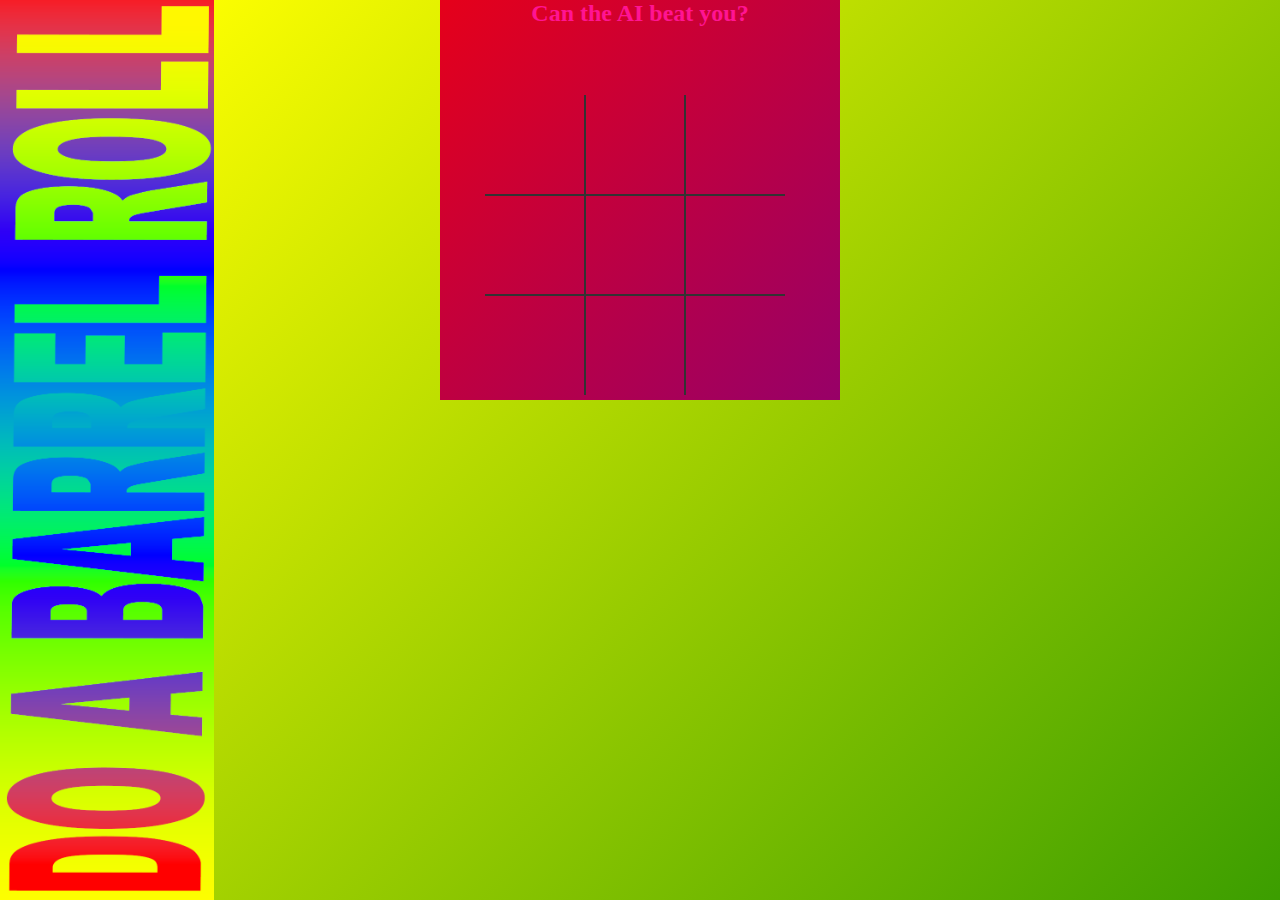
==== principio.html @ 8f027dbc "first commit" ====
<!DOCTYPE html>

    <head>
        <meta charset="utf-8">
        <meta http-equiv="X-UA-Compatible" content="IE=edge">
        <title></title>
        <meta name="description" content="">
        <meta name="viewport" content="width=device-width, initial-scale=1">
        <link rel="stylesheet" href="style.css">
    </head>
    <body id="principio">
        <img id="cornify" src="cornify.png" alt="error404" onclick="roll()">
        <script src="script.js" async defer></script>
<div id="velha">
        <div class="row"><center><p>Can the AI beat you?</p></center>
        
        </div>
        <br>
        <table>
            <tr>
                <td class="cell" id="0"></td>
                <td class="cell" id="1"></td>
                <td class="cell" id="2"></td>
            </tr>
            <tr>
                <td class="cell" id="3"></td>
                <td class="cell" id="4"></td>
                <td class="cell" id="5"></td>
            </tr>
            <tr>
                <td class="cell" id="6"></td>
                <td class="cell" id="7"></td>
                <td class="cell" id="8"></td>
            </tr>
        </table>
        <br>
        <div class="endgame">
                <div class="text"></div>
                <button onclick="startGame()">Restart</button>
        </div>
        </div>

    </body>
    <script src="script.js" async defer></script>
</html>
---- style.css ----
* {margin:0;padding:0;box-sizing: border-box;font-family:papyrus;font-weight: 900;}
p{color: var(--np); font-size: x-large;}
body{display: flex;justify-content: center;overflow-y: hidden;overflow-x: scroll;
    background: linear-gradient(315deg, red 3%, blue 38%, green 68%, yellow 98%);animation: gradient 3s infinite;
    background-size: 400% 400%;
    background-attachment: fixed; 
}
:root{--ny:#DFFF00;--np:#FF1493;--nc:#0FF0FC;}
#caixa{display:flex;flex-direction:column;justify-content:center;width: fit-content;background-color:var(--nc);padding: 50px;margin-top:250px;}
#caixa input{height: 100%;width: 70%;}
#claptcha{padding: 30px;background-color: white;border: 10px solid black;}
#butao{color: --np;font-size:small;}
@keyframes gradient {0% {background-position: 0% 0%;}50% {background-position: 100% 100%;}100% {background-position: 0% 0%;}}
#principio{display: flex; flex-direction: row;}
#cornify{height: 100vh; position: absolute; left: 0;}

#velha{background: linear-gradient(315deg, yellow 3%, green 38%, blue 68%, red 98%);animation: gradient 3s infinite;background-size: 400% 400%;background-attachment: fixed;width: 400px;height: 400px;}
td{border: 2px solid #333;height: 100px;width: 100px;text-align: center;vertical-align: middle;font-size: 70px;cursor: pointer;}
table{border-collapse: collapse;position: relative;left: 50%;margin-left: -155px;top: 50px;}
table tr:first-child td{border-top: 0;}
table tr:last-child td {border-bottom: 0;}
table tr td:first-child {border-left: 0;}
table tr td:last-child {border-right: 0;}
.endgame{display: none;width: 200px;top:120px;background-color: green;position: absolute;left: 50%;margin-left: -100px;padding-top: 50px;padding-bottom: 50px;text-align: center;border-radius: 5px;color: white;font-size: 2em;}
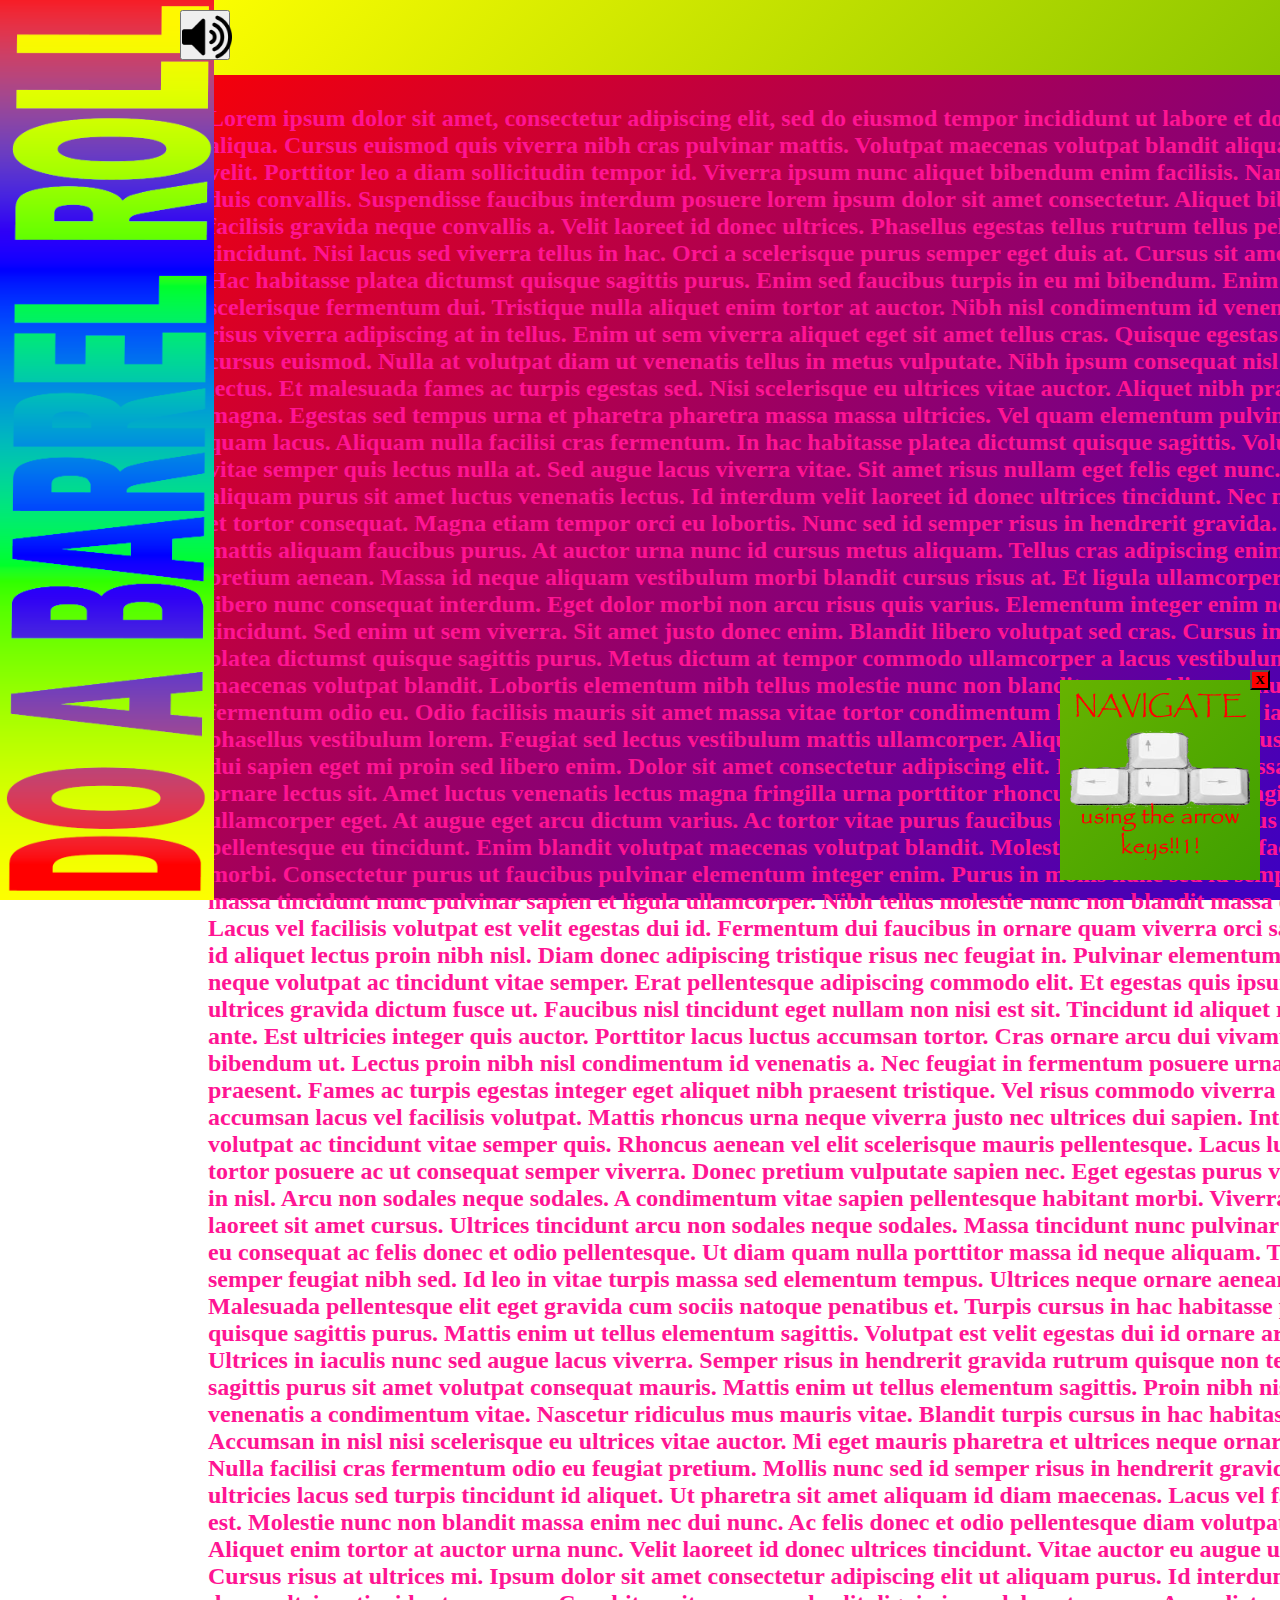
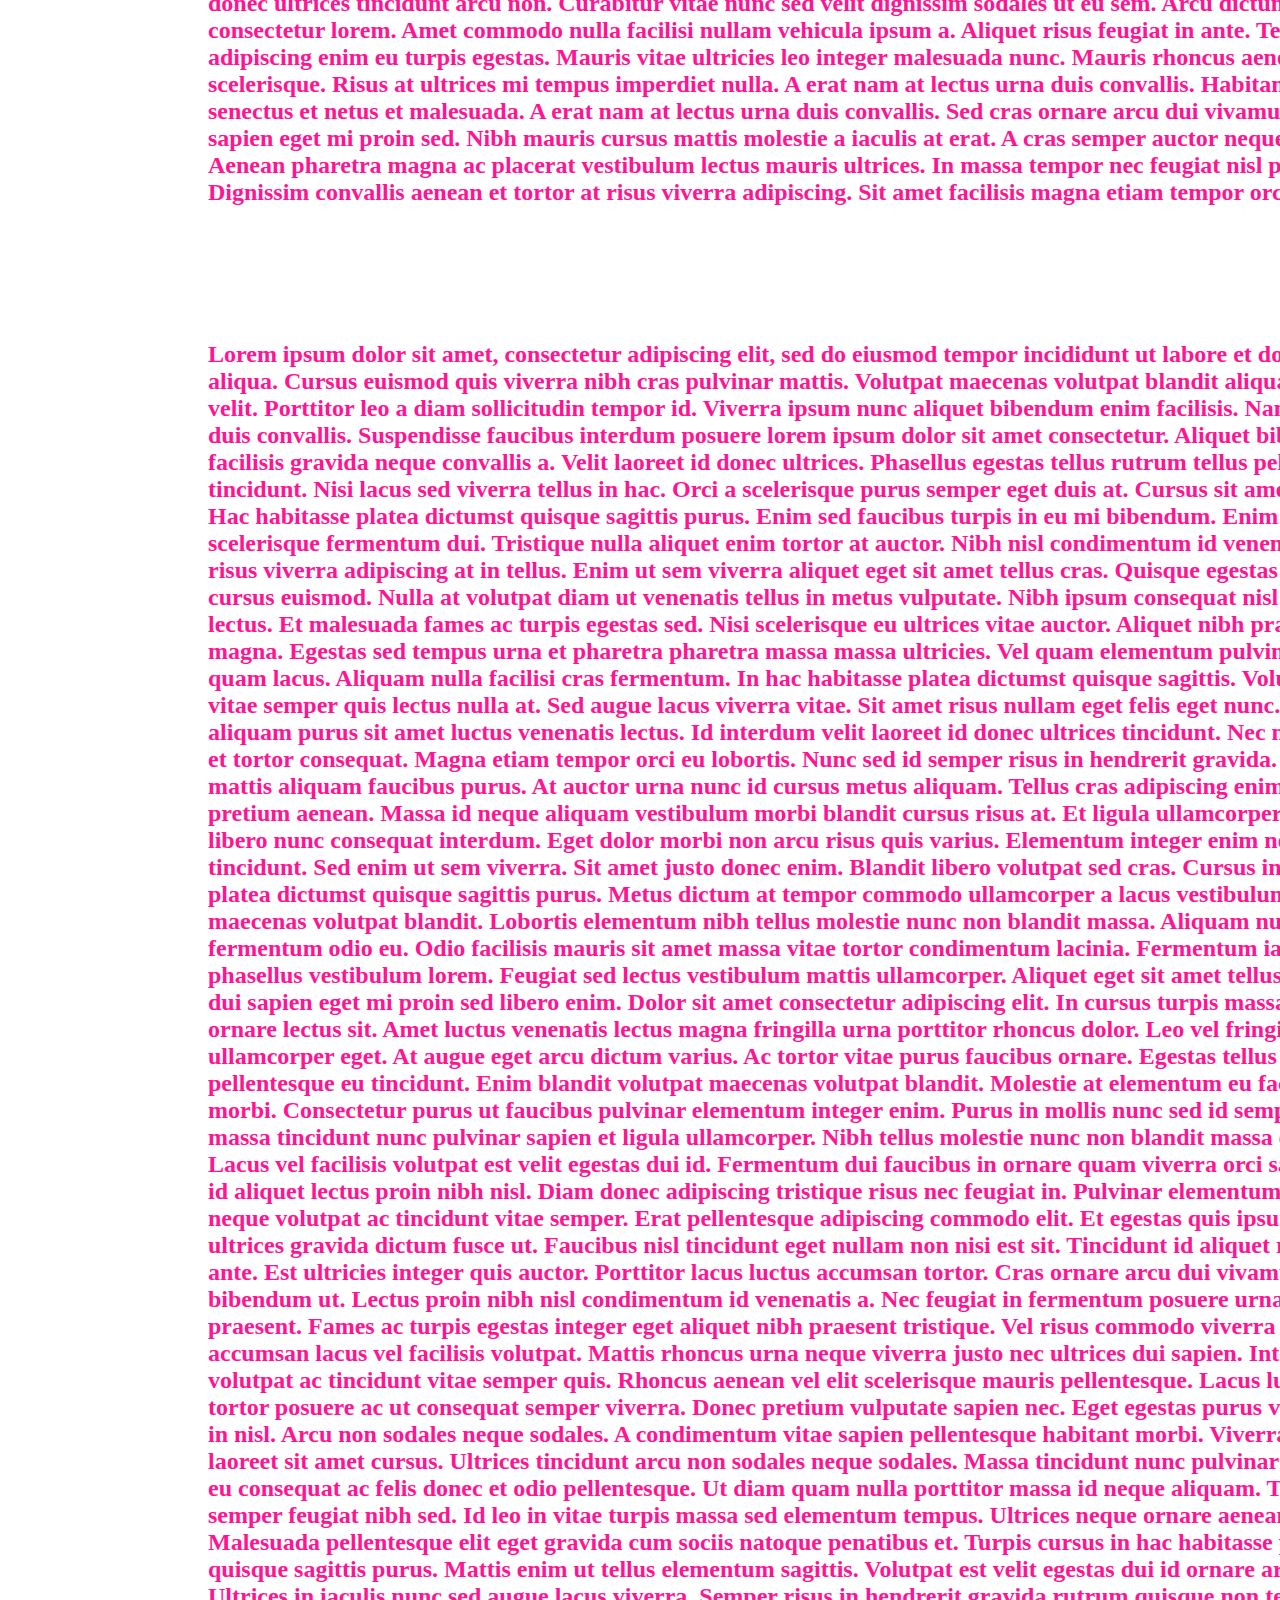
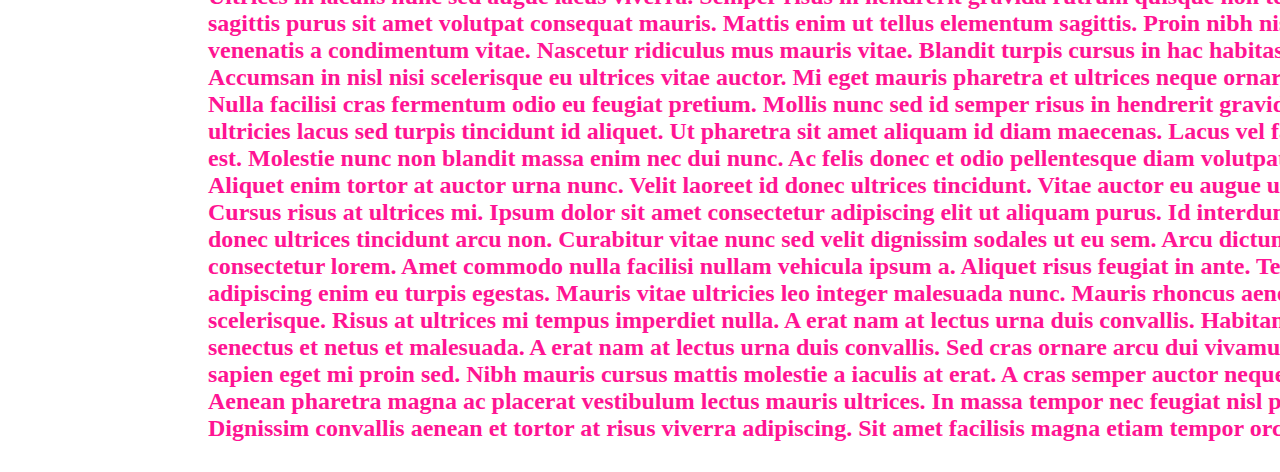
==== commit de0644bc: "second commit" ====
--- a/principio.html
+++ b/principio.html
@@ -9,36 +9,98 @@
         <link rel="stylesheet" href="style.css">
     </head>
     <body id="principio">
+        <audio id="music" src="music.mp3"></audio>
+
         <img id="cornify" src="cornify.png" alt="error404" onclick="roll()">
         <script src="script.js" async defer></script>
-<div id="velha">
-        <div class="row"><center><p>Can the AI beat you?</p></center>
+        <div><button id="plei"><img id="vol" src="vol.png"></button></div>
+<div>
+        <div class="velha" id="1"><p>Lorem ipsum dolor sit amet, consectetur adipiscing elit, sed do eiusmod tempor incididunt ut labore et dolore magna aliqua. Cursus euismod quis viverra nibh cras pulvinar mattis. Volutpat maecenas volutpat blandit aliquam etiam erat velit. Porttitor leo a diam sollicitudin tempor id. Viverra ipsum nunc aliquet bibendum enim facilisis. Nam at lectus urna duis convallis. Suspendisse faucibus interdum posuere lorem ipsum dolor sit amet consectetur. Aliquet bibendum enim facilisis gravida neque convallis a. Velit laoreet id donec ultrices. Phasellus egestas tellus rutrum tellus pellentesque eu tincidunt. Nisi lacus sed viverra tellus in hac. Orci a scelerisque purus semper eget duis at. Cursus sit amet dictum sit amet. Hac habitasse platea dictumst quisque sagittis purus. Enim sed faucibus turpis in eu mi bibendum.
+
+            Enim lobortis scelerisque fermentum dui. Tristique nulla aliquet enim tortor at auctor. Nibh nisl condimentum id venenatis. Tortor at risus viverra adipiscing at in tellus. Enim ut sem viverra aliquet eget sit amet tellus cras. Quisque egestas diam in arcu cursus euismod. Nulla at volutpat diam ut venenatis tellus in metus vulputate. Nibh ipsum consequat nisl vel pretium lectus. Et malesuada fames ac turpis egestas sed. Nisi scelerisque eu ultrices vitae auctor. Aliquet nibh praesent tristique magna. Egestas sed tempus urna et pharetra pharetra massa massa ultricies. Vel quam elementum pulvinar etiam non quam lacus. Aliquam nulla facilisi cras fermentum. In hac habitasse platea dictumst quisque sagittis. Volutpat ac tincidunt vitae semper quis lectus nulla at. Sed augue lacus viverra vitae.
+            
+            Sit amet risus nullam eget felis eget nunc. Adipiscing elit ut aliquam purus sit amet luctus venenatis lectus. Id interdum velit laoreet id donec ultrices tincidunt. Nec nam aliquam sem et tortor consequat. Magna etiam tempor orci eu lobortis. Nunc sed id semper risus in hendrerit gravida. Nunc lobortis mattis aliquam faucibus purus. At auctor urna nunc id cursus metus aliquam. Tellus cras adipiscing enim eu turpis egestas pretium aenean. Massa id neque aliquam vestibulum morbi blandit cursus risus at. Et ligula ullamcorper malesuada proin libero nunc consequat interdum. Eget dolor morbi non arcu risus quis varius. Elementum integer enim neque volutpat ac tincidunt. Sed enim ut sem viverra. Sit amet justo donec enim. Blandit libero volutpat sed cras. Cursus in hac habitasse platea dictumst quisque sagittis purus. Metus dictum at tempor commodo ullamcorper a lacus vestibulum. Blandit volutpat maecenas volutpat blandit. Lobortis elementum nibh tellus molestie nunc non blandit massa.
+            
+            Aliquam nulla facilisi cras fermentum odio eu. Odio facilisis mauris sit amet massa vitae tortor condimentum lacinia. Fermentum iaculis eu non diam phasellus vestibulum lorem. Feugiat sed lectus vestibulum mattis ullamcorper. Aliquet eget sit amet tellus cras. Nec ultrices dui sapien eget mi proin sed libero enim. Dolor sit amet consectetur adipiscing elit. In cursus turpis massa tincidunt dui ut ornare lectus sit. Amet luctus venenatis lectus magna fringilla urna porttitor rhoncus dolor. Leo vel fringilla est ullamcorper eget. At augue eget arcu dictum varius. Ac tortor vitae purus faucibus ornare. Egestas tellus rutrum tellus pellentesque eu tincidunt.
+            
+            Enim blandit volutpat maecenas volutpat blandit. Molestie at elementum eu facilisis sed odio morbi. Consectetur purus ut faucibus pulvinar elementum integer enim. Purus in mollis nunc sed id semper. Imperdiet massa tincidunt nunc pulvinar sapien et ligula ullamcorper. Nibh tellus molestie nunc non blandit massa enim nec dui. Lacus vel facilisis volutpat est velit egestas dui id. Fermentum dui faucibus in ornare quam viverra orci sagittis eu. Tortor id aliquet lectus proin nibh nisl. Diam donec adipiscing tristique risus nec feugiat in. Pulvinar elementum integer enim neque volutpat ac tincidunt vitae semper.
+            
+            Erat pellentesque adipiscing commodo elit. Et egestas quis ipsum suspendisse ultrices gravida dictum fusce ut. Faucibus nisl tincidunt eget nullam non nisi est sit. Tincidunt id aliquet risus feugiat in ante. Est ultricies integer quis auctor. Porttitor lacus luctus accumsan tortor. Cras ornare arcu dui vivamus arcu felis bibendum ut. Lectus proin nibh nisl condimentum id venenatis a. Nec feugiat in fermentum posuere urna nec tincidunt praesent. Fames ac turpis egestas integer eget aliquet nibh praesent tristique. Vel risus commodo viverra maecenas accumsan lacus vel facilisis volutpat.
+            
+            Mattis rhoncus urna neque viverra justo nec ultrices dui sapien. Integer enim neque volutpat ac tincidunt vitae semper quis. Rhoncus aenean vel elit scelerisque mauris pellentesque. Lacus luctus accumsan tortor posuere ac ut consequat semper viverra. Donec pretium vulputate sapien nec. Eget egestas purus viverra accumsan in nisl. Arcu non sodales neque sodales. A condimentum vitae sapien pellentesque habitant morbi. Viverra nam libero justo laoreet sit amet cursus. Ultrices tincidunt arcu non sodales neque sodales. Massa tincidunt nunc pulvinar sapien et. Congue eu consequat ac felis donec et odio pellentesque. Ut diam quam nulla porttitor massa id neque aliquam. Tincidunt praesent semper feugiat nibh sed. Id leo in vitae turpis massa sed elementum tempus. Ultrices neque ornare aenean euismod. Malesuada pellentesque elit eget gravida cum sociis natoque penatibus et. Turpis cursus in hac habitasse platea dictumst quisque sagittis purus.
+            
+            Mattis enim ut tellus elementum sagittis. Volutpat est velit egestas dui id ornare arcu odio ut. Ultrices in iaculis nunc sed augue lacus viverra. Semper risus in hendrerit gravida rutrum quisque non tellus. Quisque sagittis purus sit amet volutpat consequat mauris. Mattis enim ut tellus elementum sagittis. Proin nibh nisl condimentum id venenatis a condimentum vitae. Nascetur ridiculus mus mauris vitae. Blandit turpis cursus in hac habitasse platea. Accumsan in nisl nisi scelerisque eu ultrices vitae auctor. Mi eget mauris pharetra et ultrices neque ornare aenean euismod. Nulla facilisi cras fermentum odio eu feugiat pretium. Mollis nunc sed id semper risus in hendrerit gravida rutrum.
+            
+            Duis ultricies lacus sed turpis tincidunt id aliquet. Ut pharetra sit amet aliquam id diam maecenas. Lacus vel facilisis volutpat est. Molestie nunc non blandit massa enim nec dui nunc. Ac felis donec et odio pellentesque diam volutpat commodo. Aliquet enim tortor at auctor urna nunc. Velit laoreet id donec ultrices tincidunt. Vitae auctor eu augue ut lectus arcu. Cursus risus at ultrices mi. Ipsum dolor sit amet consectetur adipiscing elit ut aliquam purus. Id interdum velit laoreet id donec ultrices tincidunt arcu non.
+            
+            Curabitur vitae nunc sed velit dignissim sodales ut eu sem. Arcu dictum varius duis at consectetur lorem. Amet commodo nulla facilisi nullam vehicula ipsum a. Aliquet risus feugiat in ante. Tellus cras adipiscing enim eu turpis egestas. Mauris vitae ultricies leo integer malesuada nunc. Mauris rhoncus aenean vel elit scelerisque. Risus at ultrices mi tempus imperdiet nulla. A erat nam at lectus urna duis convallis. Habitant morbi tristique senectus et netus et malesuada. A erat nam at lectus urna duis convallis. Sed cras ornare arcu dui vivamus. Ultrices dui sapien eget mi proin sed. Nibh mauris cursus mattis molestie a iaculis at erat. A cras semper auctor neque vitae tempus. Aenean pharetra magna ac placerat vestibulum lectus mauris ultrices. In massa tempor nec feugiat nisl pretium fusce id. Dignissim convallis aenean et tortor at risus viverra adipiscing. Sit amet facilisis magna etiam tempor orci eu lobortis.</p></div>
+
+            <div class="velha" id="2"><p>Lorem ipsum dolor sit amet, consectetur adipiscing elit, sed do eiusmod tempor incididunt ut labore et dolore magna aliqua. Cursus euismod quis viverra nibh cras pulvinar mattis. Volutpat maecenas volutpat blandit aliquam etiam erat velit. Porttitor leo a diam sollicitudin tempor id. Viverra ipsum nunc aliquet bibendum enim facilisis. Nam at lectus urna duis convallis. Suspendisse faucibus interdum posuere lorem ipsum dolor sit amet consectetur. Aliquet bibendum enim facilisis gravida neque convallis a. Velit laoreet id donec ultrices. Phasellus egestas tellus rutrum tellus pellentesque eu tincidunt. Nisi lacus sed viverra tellus in hac. Orci a scelerisque purus semper eget duis at. Cursus sit amet dictum sit amet. Hac habitasse platea dictumst quisque sagittis purus. Enim sed faucibus turpis in eu mi bibendum.
+
+                Enim lobortis scelerisque fermentum dui. Tristique nulla aliquet enim tortor at auctor. Nibh nisl condimentum id venenatis. Tortor at risus viverra adipiscing at in tellus. Enim ut sem viverra aliquet eget sit amet tellus cras. Quisque egestas diam in arcu cursus euismod. Nulla at volutpat diam ut venenatis tellus in metus vulputate. Nibh ipsum consequat nisl vel pretium lectus. Et malesuada fames ac turpis egestas sed. Nisi scelerisque eu ultrices vitae auctor. Aliquet nibh praesent tristique magna. Egestas sed tempus urna et pharetra pharetra massa massa ultricies. Vel quam elementum pulvinar etiam non quam lacus. Aliquam nulla facilisi cras fermentum. In hac habitasse platea dictumst quisque sagittis. Volutpat ac tincidunt vitae semper quis lectus nulla at. Sed augue lacus viverra vitae.
+                
+                Sit amet risus nullam eget felis eget nunc. Adipiscing elit ut aliquam purus sit amet luctus venenatis lectus. Id interdum velit laoreet id donec ultrices tincidunt. Nec nam aliquam sem et tortor consequat. Magna etiam tempor orci eu lobortis. Nunc sed id semper risus in hendrerit gravida. Nunc lobortis mattis aliquam faucibus purus. At auctor urna nunc id cursus metus aliquam. Tellus cras adipiscing enim eu turpis egestas pretium aenean. Massa id neque aliquam vestibulum morbi blandit cursus risus at. Et ligula ullamcorper malesuada proin libero nunc consequat interdum. Eget dolor morbi non arcu risus quis varius. Elementum integer enim neque volutpat ac tincidunt. Sed enim ut sem viverra. Sit amet justo donec enim. Blandit libero volutpat sed cras. Cursus in hac habitasse platea dictumst quisque sagittis purus. Metus dictum at tempor commodo ullamcorper a lacus vestibulum. Blandit volutpat maecenas volutpat blandit. Lobortis elementum nibh tellus molestie nunc non blandit massa.
+                
+                Aliquam nulla facilisi cras fermentum odio eu. Odio facilisis mauris sit amet massa vitae tortor condimentum lacinia. Fermentum iaculis eu non diam phasellus vestibulum lorem. Feugiat sed lectus vestibulum mattis ullamcorper. Aliquet eget sit amet tellus cras. Nec ultrices dui sapien eget mi proin sed libero enim. Dolor sit amet consectetur adipiscing elit. In cursus turpis massa tincidunt dui ut ornare lectus sit. Amet luctus venenatis lectus magna fringilla urna porttitor rhoncus dolor. Leo vel fringilla est ullamcorper eget. At augue eget arcu dictum varius. Ac tortor vitae purus faucibus ornare. Egestas tellus rutrum tellus pellentesque eu tincidunt.
+                
+                Enim blandit volutpat maecenas volutpat blandit. Molestie at elementum eu facilisis sed odio morbi. Consectetur purus ut faucibus pulvinar elementum integer enim. Purus in mollis nunc sed id semper. Imperdiet massa tincidunt nunc pulvinar sapien et ligula ullamcorper. Nibh tellus molestie nunc non blandit massa enim nec dui. Lacus vel facilisis volutpat est velit egestas dui id. Fermentum dui faucibus in ornare quam viverra orci sagittis eu. Tortor id aliquet lectus proin nibh nisl. Diam donec adipiscing tristique risus nec feugiat in. Pulvinar elementum integer enim neque volutpat ac tincidunt vitae semper.
+                
+                Erat pellentesque adipiscing commodo elit. Et egestas quis ipsum suspendisse ultrices gravida dictum fusce ut. Faucibus nisl tincidunt eget nullam non nisi est sit. Tincidunt id aliquet risus feugiat in ante. Est ultricies integer quis auctor. Porttitor lacus luctus accumsan tortor. Cras ornare arcu dui vivamus arcu felis bibendum ut. Lectus proin nibh nisl condimentum id venenatis a. Nec feugiat in fermentum posuere urna nec tincidunt praesent. Fames ac turpis egestas integer eget aliquet nibh praesent tristique. Vel risus commodo viverra maecenas accumsan lacus vel facilisis volutpat.
+                
+                Mattis rhoncus urna neque viverra justo nec ultrices dui sapien. Integer enim neque volutpat ac tincidunt vitae semper quis. Rhoncus aenean vel elit scelerisque mauris pellentesque. Lacus luctus accumsan tortor posuere ac ut consequat semper viverra. Donec pretium vulputate sapien nec. Eget egestas purus viverra accumsan in nisl. Arcu non sodales neque sodales. A condimentum vitae sapien pellentesque habitant morbi. Viverra nam libero justo laoreet sit amet cursus. Ultrices tincidunt arcu non sodales neque sodales. Massa tincidunt nunc pulvinar sapien et. Congue eu consequat ac felis donec et odio pellentesque. Ut diam quam nulla porttitor massa id neque aliquam. Tincidunt praesent semper feugiat nibh sed. Id leo in vitae turpis massa sed elementum tempus. Ultrices neque ornare aenean euismod. Malesuada pellentesque elit eget gravida cum sociis natoque penatibus et. Turpis cursus in hac habitasse platea dictumst quisque sagittis purus.
+                
+                Mattis enim ut tellus elementum sagittis. Volutpat est velit egestas dui id ornare arcu odio ut. Ultrices in iaculis nunc sed augue lacus viverra. Semper risus in hendrerit gravida rutrum quisque non tellus. Quisque sagittis purus sit amet volutpat consequat mauris. Mattis enim ut tellus elementum sagittis. Proin nibh nisl condimentum id venenatis a condimentum vitae. Nascetur ridiculus mus mauris vitae. Blandit turpis cursus in hac habitasse platea. Accumsan in nisl nisi scelerisque eu ultrices vitae auctor. Mi eget mauris pharetra et ultrices neque ornare aenean euismod. Nulla facilisi cras fermentum odio eu feugiat pretium. Mollis nunc sed id semper risus in hendrerit gravida rutrum.
+                
+                Duis ultricies lacus sed turpis tincidunt id aliquet. Ut pharetra sit amet aliquam id diam maecenas. Lacus vel facilisis volutpat est. Molestie nunc non blandit massa enim nec dui nunc. Ac felis donec et odio pellentesque diam volutpat commodo. Aliquet enim tortor at auctor urna nunc. Velit laoreet id donec ultrices tincidunt. Vitae auctor eu augue ut lectus arcu. Cursus risus at ultrices mi. Ipsum dolor sit amet consectetur adipiscing elit ut aliquam purus. Id interdum velit laoreet id donec ultrices tincidunt arcu non.
+                
+                Curabitur vitae nunc sed velit dignissim sodales ut eu sem. Arcu dictum varius duis at consectetur lorem. Amet commodo nulla facilisi nullam vehicula ipsum a. Aliquet risus feugiat in ante. Tellus cras adipiscing enim eu turpis egestas. Mauris vitae ultricies leo integer malesuada nunc. Mauris rhoncus aenean vel elit scelerisque. Risus at ultrices mi tempus imperdiet nulla. A erat nam at lectus urna duis convallis. Habitant morbi tristique senectus et netus et malesuada. A erat nam at lectus urna duis convallis. Sed cras ornare arcu dui vivamus. Ultrices dui sapien eget mi proin sed. Nibh mauris cursus mattis molestie a iaculis at erat. A cras semper auctor neque vitae tempus. Aenean pharetra magna ac placerat vestibulum lectus mauris ultrices. In massa tempor nec feugiat nisl pretium fusce id. Dignissim convallis aenean et tortor at risus viverra adipiscing. Sit amet facilisis magna etiam tempor orci eu lobortis.</p></div>
+    
+</div>
+
+<div>
+    <div class="velha" id="1"><p>Lorem ipsum dolor sit amet, consectetur adipiscing elit, sed do eiusmod tempor incididunt ut labore et dolore magna aliqua. Cursus euismod quis viverra nibh cras pulvinar mattis. Volutpat maecenas volutpat blandit aliquam etiam erat velit. Porttitor leo a diam sollicitudin tempor id. Viverra ipsum nunc aliquet bibendum enim facilisis. Nam at lectus urna duis convallis. Suspendisse faucibus interdum posuere lorem ipsum dolor sit amet consectetur. Aliquet bibendum enim facilisis gravida neque convallis a. Velit laoreet id donec ultrices. Phasellus egestas tellus rutrum tellus pellentesque eu tincidunt. Nisi lacus sed viverra tellus in hac. Orci a scelerisque purus semper eget duis at. Cursus sit amet dictum sit amet. Hac habitasse platea dictumst quisque sagittis purus. Enim sed faucibus turpis in eu mi bibendum.
+
+        Enim lobortis scelerisque fermentum dui. Tristique nulla aliquet enim tortor at auctor. Nibh nisl condimentum id venenatis. Tortor at risus viverra adipiscing at in tellus. Enim ut sem viverra aliquet eget sit amet tellus cras. Quisque egestas diam in arcu cursus euismod. Nulla at volutpat diam ut venenatis tellus in metus vulputate. Nibh ipsum consequat nisl vel pretium lectus. Et malesuada fames ac turpis egestas sed. Nisi scelerisque eu ultrices vitae auctor. Aliquet nibh praesent tristique magna. Egestas sed tempus urna et pharetra pharetra massa massa ultricies. Vel quam elementum pulvinar etiam non quam lacus. Aliquam nulla facilisi cras fermentum. In hac habitasse platea dictumst quisque sagittis. Volutpat ac tincidunt vitae semper quis lectus nulla at. Sed augue lacus viverra vitae.
         
-        </div>
-        <br>
-        <table>
-            <tr>
-                <td class="cell" id="0"></td>
-                <td class="cell" id="1"></td>
-                <td class="cell" id="2"></td>
-            </tr>
-            <tr>
-                <td class="cell" id="3"></td>
-                <td class="cell" id="4"></td>
-                <td class="cell" id="5"></td>
-            </tr>
-            <tr>
-                <td class="cell" id="6"></td>
-                <td class="cell" id="7"></td>
-                <td class="cell" id="8"></td>
-            </tr>
-        </table>
-        <br>
-        <div class="endgame">
-                <div class="text"></div>
-                <button onclick="startGame()">Restart</button>
-        </div>
-        </div>
+        Sit amet risus nullam eget felis eget nunc. Adipiscing elit ut aliquam purus sit amet luctus venenatis lectus. Id interdum velit laoreet id donec ultrices tincidunt. Nec nam aliquam sem et tortor consequat. Magna etiam tempor orci eu lobortis. Nunc sed id semper risus in hendrerit gravida. Nunc lobortis mattis aliquam faucibus purus. At auctor urna nunc id cursus metus aliquam. Tellus cras adipiscing enim eu turpis egestas pretium aenean. Massa id neque aliquam vestibulum morbi blandit cursus risus at. Et ligula ullamcorper malesuada proin libero nunc consequat interdum. Eget dolor morbi non arcu risus quis varius. Elementum integer enim neque volutpat ac tincidunt. Sed enim ut sem viverra. Sit amet justo donec enim. Blandit libero volutpat sed cras. Cursus in hac habitasse platea dictumst quisque sagittis purus. Metus dictum at tempor commodo ullamcorper a lacus vestibulum. Blandit volutpat maecenas volutpat blandit. Lobortis elementum nibh tellus molestie nunc non blandit massa.
+        
+        Aliquam nulla facilisi cras fermentum odio eu. Odio facilisis mauris sit amet massa vitae tortor condimentum lacinia. Fermentum iaculis eu non diam phasellus vestibulum lorem. Feugiat sed lectus vestibulum mattis ullamcorper. Aliquet eget sit amet tellus cras. Nec ultrices dui sapien eget mi proin sed libero enim. Dolor sit amet consectetur adipiscing elit. In cursus turpis massa tincidunt dui ut ornare lectus sit. Amet luctus venenatis lectus magna fringilla urna porttitor rhoncus dolor. Leo vel fringilla est ullamcorper eget. At augue eget arcu dictum varius. Ac tortor vitae purus faucibus ornare. Egestas tellus rutrum tellus pellentesque eu tincidunt.
+        
+        Enim blandit volutpat maecenas volutpat blandit. Molestie at elementum eu facilisis sed odio morbi. Consectetur purus ut faucibus pulvinar elementum integer enim. Purus in mollis nunc sed id semper. Imperdiet massa tincidunt nunc pulvinar sapien et ligula ullamcorper. Nibh tellus molestie nunc non blandit massa enim nec dui. Lacus vel facilisis volutpat est velit egestas dui id. Fermentum dui faucibus in ornare quam viverra orci sagittis eu. Tortor id aliquet lectus proin nibh nisl. Diam donec adipiscing tristique risus nec feugiat in. Pulvinar elementum integer enim neque volutpat ac tincidunt vitae semper.
+        
+        Erat pellentesque adipiscing commodo elit. Et egestas quis ipsum suspendisse ultrices gravida dictum fusce ut. Faucibus nisl tincidunt eget nullam non nisi est sit. Tincidunt id aliquet risus feugiat in ante. Est ultricies integer quis auctor. Porttitor lacus luctus accumsan tortor. Cras ornare arcu dui vivamus arcu felis bibendum ut. Lectus proin nibh nisl condimentum id venenatis a. Nec feugiat in fermentum posuere urna nec tincidunt praesent. Fames ac turpis egestas integer eget aliquet nibh praesent tristique. Vel risus commodo viverra maecenas accumsan lacus vel facilisis volutpat.
+        
+        Mattis rhoncus urna neque viverra justo nec ultrices dui sapien. Integer enim neque volutpat ac tincidunt vitae semper quis. Rhoncus aenean vel elit scelerisque mauris pellentesque. Lacus luctus accumsan tortor posuere ac ut consequat semper viverra. Donec pretium vulputate sapien nec. Eget egestas purus viverra accumsan in nisl. Arcu non sodales neque sodales. A condimentum vitae sapien pellentesque habitant morbi. Viverra nam libero justo laoreet sit amet cursus. Ultrices tincidunt arcu non sodales neque sodales. Massa tincidunt nunc pulvinar sapien et. Congue eu consequat ac felis donec et odio pellentesque. Ut diam quam nulla porttitor massa id neque aliquam. Tincidunt praesent semper feugiat nibh sed. Id leo in vitae turpis massa sed elementum tempus. Ultrices neque ornare aenean euismod. Malesuada pellentesque elit eget gravida cum sociis natoque penatibus et. Turpis cursus in hac habitasse platea dictumst quisque sagittis purus.
+        
+        Mattis enim ut tellus elementum sagittis. Volutpat est velit egestas dui id ornare arcu odio ut. Ultrices in iaculis nunc sed augue lacus viverra. Semper risus in hendrerit gravida rutrum quisque non tellus. Quisque sagittis purus sit amet volutpat consequat mauris. Mattis enim ut tellus elementum sagittis. Proin nibh nisl condimentum id venenatis a condimentum vitae. Nascetur ridiculus mus mauris vitae. Blandit turpis cursus in hac habitasse platea. Accumsan in nisl nisi scelerisque eu ultrices vitae auctor. Mi eget mauris pharetra et ultrices neque ornare aenean euismod. Nulla facilisi cras fermentum odio eu feugiat pretium. Mollis nunc sed id semper risus in hendrerit gravida rutrum.
+        
+        Duis ultricies lacus sed turpis tincidunt id aliquet. Ut pharetra sit amet aliquam id diam maecenas. Lacus vel facilisis volutpat est. Molestie nunc non blandit massa enim nec dui nunc. Ac felis donec et odio pellentesque diam volutpat commodo. Aliquet enim tortor at auctor urna nunc. Velit laoreet id donec ultrices tincidunt. Vitae auctor eu augue ut lectus arcu. Cursus risus at ultrices mi. Ipsum dolor sit amet consectetur adipiscing elit ut aliquam purus. Id interdum velit laoreet id donec ultrices tincidunt arcu non.
+        
+        Curabitur vitae nunc sed velit dignissim sodales ut eu sem. Arcu dictum varius duis at consectetur lorem. Amet commodo nulla facilisi nullam vehicula ipsum a. Aliquet risus feugiat in ante. Tellus cras adipiscing enim eu turpis egestas. Mauris vitae ultricies leo integer malesuada nunc. Mauris rhoncus aenean vel elit scelerisque. Risus at ultrices mi tempus imperdiet nulla. A erat nam at lectus urna duis convallis. Habitant morbi tristique senectus et netus et malesuada. A erat nam at lectus urna duis convallis. Sed cras ornare arcu dui vivamus. Ultrices dui sapien eget mi proin sed. Nibh mauris cursus mattis molestie a iaculis at erat. A cras semper auctor neque vitae tempus. Aenean pharetra magna ac placerat vestibulum lectus mauris ultrices. In massa tempor nec feugiat nisl pretium fusce id. Dignissim convallis aenean et tortor at risus viverra adipiscing. Sit amet facilisis magna etiam tempor orci eu lobortis.</p></div>
+
+        <div class="velha" id="2"><p>Lorem ipsum dolor sit amet, consectetur adipiscing elit, sed do eiusmod tempor incididunt ut labore et dolore magna aliqua. Cursus euismod quis viverra nibh cras pulvinar mattis. Volutpat maecenas volutpat blandit aliquam etiam erat velit. Porttitor leo a diam sollicitudin tempor id. Viverra ipsum nunc aliquet bibendum enim facilisis. Nam at lectus urna duis convallis. Suspendisse faucibus interdum posuere lorem ipsum dolor sit amet consectetur. Aliquet bibendum enim facilisis gravida neque convallis a. Velit laoreet id donec ultrices. Phasellus egestas tellus rutrum tellus pellentesque eu tincidunt. Nisi lacus sed viverra tellus in hac. Orci a scelerisque purus semper eget duis at. Cursus sit amet dictum sit amet. Hac habitasse platea dictumst quisque sagittis purus. Enim sed faucibus turpis in eu mi bibendum.
+
+            Enim lobortis scelerisque fermentum dui. Tristique nulla aliquet enim tortor at auctor. Nibh nisl condimentum id venenatis. Tortor at risus viverra adipiscing at in tellus. Enim ut sem viverra aliquet eget sit amet tellus cras. Quisque egestas diam in arcu cursus euismod. Nulla at volutpat diam ut venenatis tellus in metus vulputate. Nibh ipsum consequat nisl vel pretium lectus. Et malesuada fames ac turpis egestas sed. Nisi scelerisque eu ultrices vitae auctor. Aliquet nibh praesent tristique magna. Egestas sed tempus urna et pharetra pharetra massa massa ultricies. Vel quam elementum pulvinar etiam non quam lacus. Aliquam nulla facilisi cras fermentum. In hac habitasse platea dictumst quisque sagittis. Volutpat ac tincidunt vitae semper quis lectus nulla at. Sed augue lacus viverra vitae.
+            
+            Sit amet risus nullam eget felis eget nunc. Adipiscing elit ut aliquam purus sit amet luctus venenatis lectus. Id interdum velit laoreet id donec ultrices tincidunt. Nec nam aliquam sem et tortor consequat. Magna etiam tempor orci eu lobortis. Nunc sed id semper risus in hendrerit gravida. Nunc lobortis mattis aliquam faucibus purus. At auctor urna nunc id cursus metus aliquam. Tellus cras adipiscing enim eu turpis egestas pretium aenean. Massa id neque aliquam vestibulum morbi blandit cursus risus at. Et ligula ullamcorper malesuada proin libero nunc consequat interdum. Eget dolor morbi non arcu risus quis varius. Elementum integer enim neque volutpat ac tincidunt. Sed enim ut sem viverra. Sit amet justo donec enim. Blandit libero volutpat sed cras. Cursus in hac habitasse platea dictumst quisque sagittis purus. Metus dictum at tempor commodo ullamcorper a lacus vestibulum. Blandit volutpat maecenas volutpat blandit. Lobortis elementum nibh tellus molestie nunc non blandit massa.
+            
+            Aliquam nulla facilisi cras fermentum odio eu. Odio facilisis mauris sit amet massa vitae tortor condimentum lacinia. Fermentum iaculis eu non diam phasellus vestibulum lorem. Feugiat sed lectus vestibulum mattis ullamcorper. Aliquet eget sit amet tellus cras. Nec ultrices dui sapien eget mi proin sed libero enim. Dolor sit amet consectetur adipiscing elit. In cursus turpis massa tincidunt dui ut ornare lectus sit. Amet luctus venenatis lectus magna fringilla urna porttitor rhoncus dolor. Leo vel fringilla est ullamcorper eget. At augue eget arcu dictum varius. Ac tortor vitae purus faucibus ornare. Egestas tellus rutrum tellus pellentesque eu tincidunt.
+            
+            Enim blandit volutpat maecenas volutpat blandit. Molestie at elementum eu facilisis sed odio morbi. Consectetur purus ut faucibus pulvinar elementum integer enim. Purus in mollis nunc sed id semper. Imperdiet massa tincidunt nunc pulvinar sapien et ligula ullamcorper. Nibh tellus molestie nunc non blandit massa enim nec dui. Lacus vel facilisis volutpat est velit egestas dui id. Fermentum dui faucibus in ornare quam viverra orci sagittis eu. Tortor id aliquet lectus proin nibh nisl. Diam donec adipiscing tristique risus nec feugiat in. Pulvinar elementum integer enim neque volutpat ac tincidunt vitae semper.
+            
+            Erat pellentesque adipiscing commodo elit. Et egestas quis ipsum suspendisse ultrices gravida dictum fusce ut. Faucibus nisl tincidunt eget nullam non nisi est sit. Tincidunt id aliquet risus feugiat in ante. Est ultricies integer quis auctor. Porttitor lacus luctus accumsan tortor. Cras ornare arcu dui vivamus arcu felis bibendum ut. Lectus proin nibh nisl condimentum id venenatis a. Nec feugiat in fermentum posuere urna nec tincidunt praesent. Fames ac turpis egestas integer eget aliquet nibh praesent tristique. Vel risus commodo viverra maecenas accumsan lacus vel facilisis volutpat.
+            
+            Mattis rhoncus urna neque viverra justo nec ultrices dui sapien. Integer enim neque volutpat ac tincidunt vitae semper quis. Rhoncus aenean vel elit scelerisque mauris pellentesque. Lacus luctus accumsan tortor posuere ac ut consequat semper viverra. Donec pretium vulputate sapien nec. Eget egestas purus viverra accumsan in nisl. Arcu non sodales neque sodales. A condimentum vitae sapien pellentesque habitant morbi. Viverra nam libero justo laoreet sit amet cursus. Ultrices tincidunt arcu non sodales neque sodales. Massa tincidunt nunc pulvinar sapien et. Congue eu consequat ac felis donec et odio pellentesque. Ut diam quam nulla porttitor massa id neque aliquam. Tincidunt praesent semper feugiat nibh sed. Id leo in vitae turpis massa sed elementum tempus. Ultrices neque ornare aenean euismod. Malesuada pellentesque elit eget gravida cum sociis natoque penatibus et. Turpis cursus in hac habitasse platea dictumst quisque sagittis purus.
+            
+            Mattis enim ut tellus elementum sagittis. Volutpat est velit egestas dui id ornare arcu odio ut. Ultrices in iaculis nunc sed augue lacus viverra. Semper risus in hendrerit gravida rutrum quisque non tellus. Quisque sagittis purus sit amet volutpat consequat mauris. Mattis enim ut tellus elementum sagittis. Proin nibh nisl condimentum id venenatis a condimentum vitae. Nascetur ridiculus mus mauris vitae. Blandit turpis cursus in hac habitasse platea. Accumsan in nisl nisi scelerisque eu ultrices vitae auctor. Mi eget mauris pharetra et ultrices neque ornare aenean euismod. Nulla facilisi cras fermentum odio eu feugiat pretium. Mollis nunc sed id semper risus in hendrerit gravida rutrum.
+            
+            Duis ultricies lacus sed turpis tincidunt id aliquet. Ut pharetra sit amet aliquam id diam maecenas. Lacus vel facilisis volutpat est. Molestie nunc non blandit massa enim nec dui nunc. Ac felis donec et odio pellentesque diam volutpat commodo. Aliquet enim tortor at auctor urna nunc. Velit laoreet id donec ultrices tincidunt. Vitae auctor eu augue ut lectus arcu. Cursus risus at ultrices mi. Ipsum dolor sit amet consectetur adipiscing elit ut aliquam purus. Id interdum velit laoreet id donec ultrices tincidunt arcu non.
+            
+            Curabitur vitae nunc sed velit dignissim sodales ut eu sem. Arcu dictum varius duis at consectetur lorem. Amet commodo nulla facilisi nullam vehicula ipsum a. Aliquet risus feugiat in ante. Tellus cras adipiscing enim eu turpis egestas. Mauris vitae ultricies leo integer malesuada nunc. Mauris rhoncus aenean vel elit scelerisque. Risus at ultrices mi tempus imperdiet nulla. A erat nam at lectus urna duis convallis. Habitant morbi tristique senectus et netus et malesuada. A erat nam at lectus urna duis convallis. Sed cras ornare arcu dui vivamus. Ultrices dui sapien eget mi proin sed. Nibh mauris cursus mattis molestie a iaculis at erat. A cras semper auctor neque vitae tempus. Aenean pharetra magna ac placerat vestibulum lectus mauris ultrices. In massa tempor nec feugiat nisl pretium fusce id. Dignissim convallis aenean et tortor at risus viverra adipiscing. Sit amet facilisis magna etiam tempor orci eu lobortis.</p></div>
+
+</div>
+
+    <div class="popup"><button id="clos">X</button><img id="nav" src="nav.png" alt="error404"></div>
 
     </body>
     <script src="script.js" async defer></script>
--- a/style.css
+++ b/style.css
@@ -1,10 +1,6 @@
 * {margin:0;padding:0;box-sizing: border-box;font-family:papyrus;font-weight: 900;}
 p{color: var(--np); font-size: x-large;}
-body{display: flex;justify-content: center;overflow-y: hidden;overflow-x: scroll;
-    background: linear-gradient(315deg, red 3%, blue 38%, green 68%, yellow 98%);animation: gradient 3s infinite;
-    background-size: 400% 400%;
-    background-attachment: fixed; 
-}
+body{display: flex;justify-content: center;background: linear-gradient(315deg, red 3%, blue 38%, green 68%, yellow 98%);animation: gradient 3s infinite;background-size: 400% 400%;background-attachment: fixed; width: 3000px;height: 3000px;}
 :root{--ny:#DFFF00;--np:#FF1493;--nc:#0FF0FC;}
 #caixa{display:flex;flex-direction:column;justify-content:center;width: fit-content;background-color:var(--nc);padding: 50px;margin-top:250px;}
 #caixa input{height: 100%;width: 70%;}
@@ -13,12 +9,11 @@
 @keyframes gradient {0% {background-position: 0% 0%;}50% {background-position: 100% 100%;}100% {background-position: 0% 0%;}}
 #principio{display: flex; flex-direction: row;}
 #cornify{height: 100vh; position: absolute; left: 0;}
-
-#velha{background: linear-gradient(315deg, yellow 3%, green 38%, blue 68%, red 98%);animation: gradient 3s infinite;background-size: 400% 400%;background-attachment: fixed;width: 400px;height: 400px;}
-td{border: 2px solid #333;height: 100px;width: 100px;text-align: center;vertical-align: middle;font-size: 70px;cursor: pointer;}
-table{border-collapse: collapse;position: relative;left: 50%;margin-left: -155px;top: 50px;}
-table tr:first-child td{border-top: 0;}
-table tr:last-child td {border-bottom: 0;}
-table tr td:first-child {border-left: 0;}
-table tr td:last-child {border-right: 0;}
-.endgame{display: none;width: 200px;top:120px;background-color: green;position: absolute;left: 50%;margin-left: -100px;padding-top: 50px;padding-bottom: 50px;text-align: center;border-radius: 5px;color: white;font-size: 2em;}+#nav{margin-bottom: 20px;margin-left: 10px;}
+.velha{background: linear-gradient(315deg, yellow 3%, green 38%, blue 68%, red 98%);animation: gradient 3s infinite;background-size: 400% 400%;background-attachment: fixed;width: fit-content;height: fit-content;margin-top: 5%;padding: 30px;margin-left: 178px;}
+.popup{position: fixed;right: 20px;bottom: 20px;height: 200px;width: 200px;background: linear-gradient(315deg, red 3%, blue 38%, green 68%, yellow 98%);animation: gradient 3s infinite;background-size: 400% 400%;background-attachment: fixed;}
+#clos{position: fixed; height: 20px;width: 20px;background-color: red;transform: translateX(140px) translateY(-10px);margin-left: 50px;}
+#clos:hover{animation: clos 0.5s forwards;}#clos:not(:hover){animation: solc 0.5s ease-in-out alternate both;}
+@keyframes clos{0%{transform: 0;}100%{transform: translateY(-10px)translateX(250px);}}@keyframes solc{100%{transform: 0;}0%{transform: translateY(-10px)translateX(250px);}}
+#plei{position: absolute;left: 180px;top: 10px;height: 50px;width: 50px;}
+#vol{height: 50px;width: 50px;}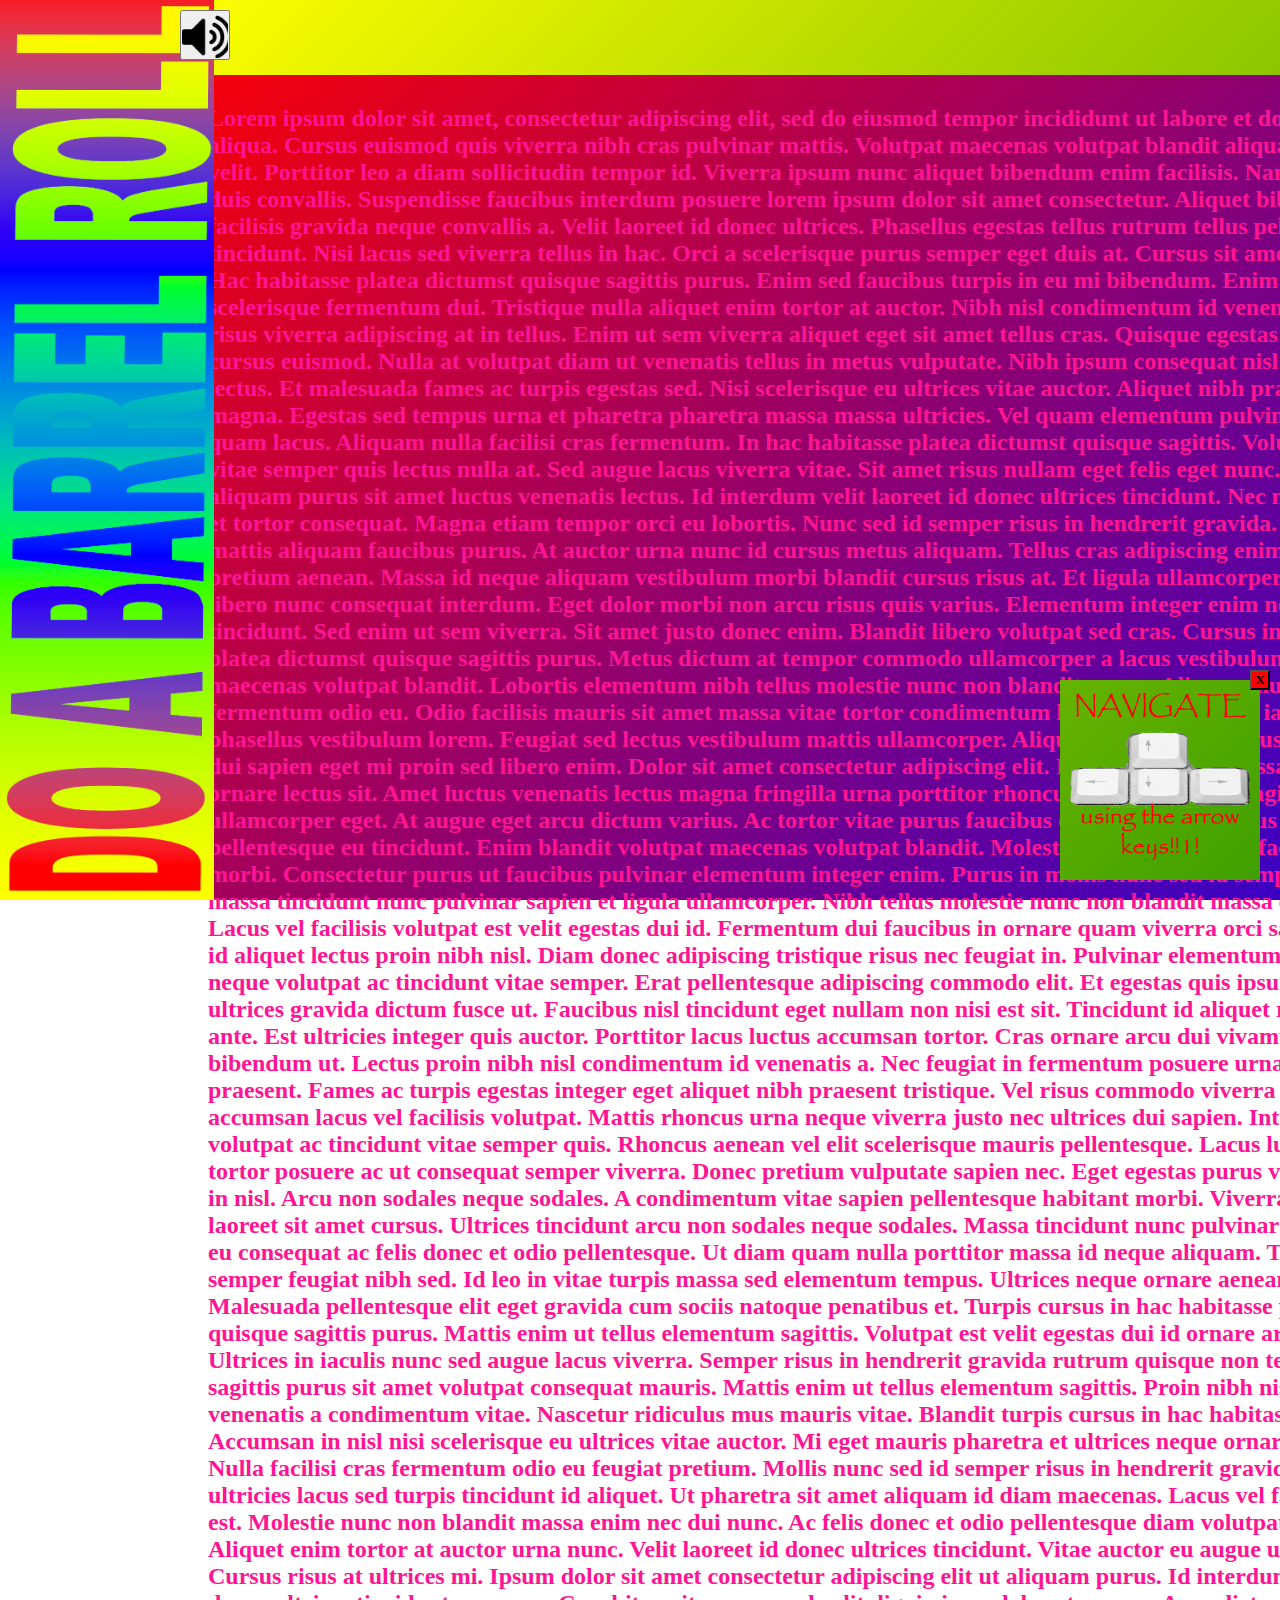
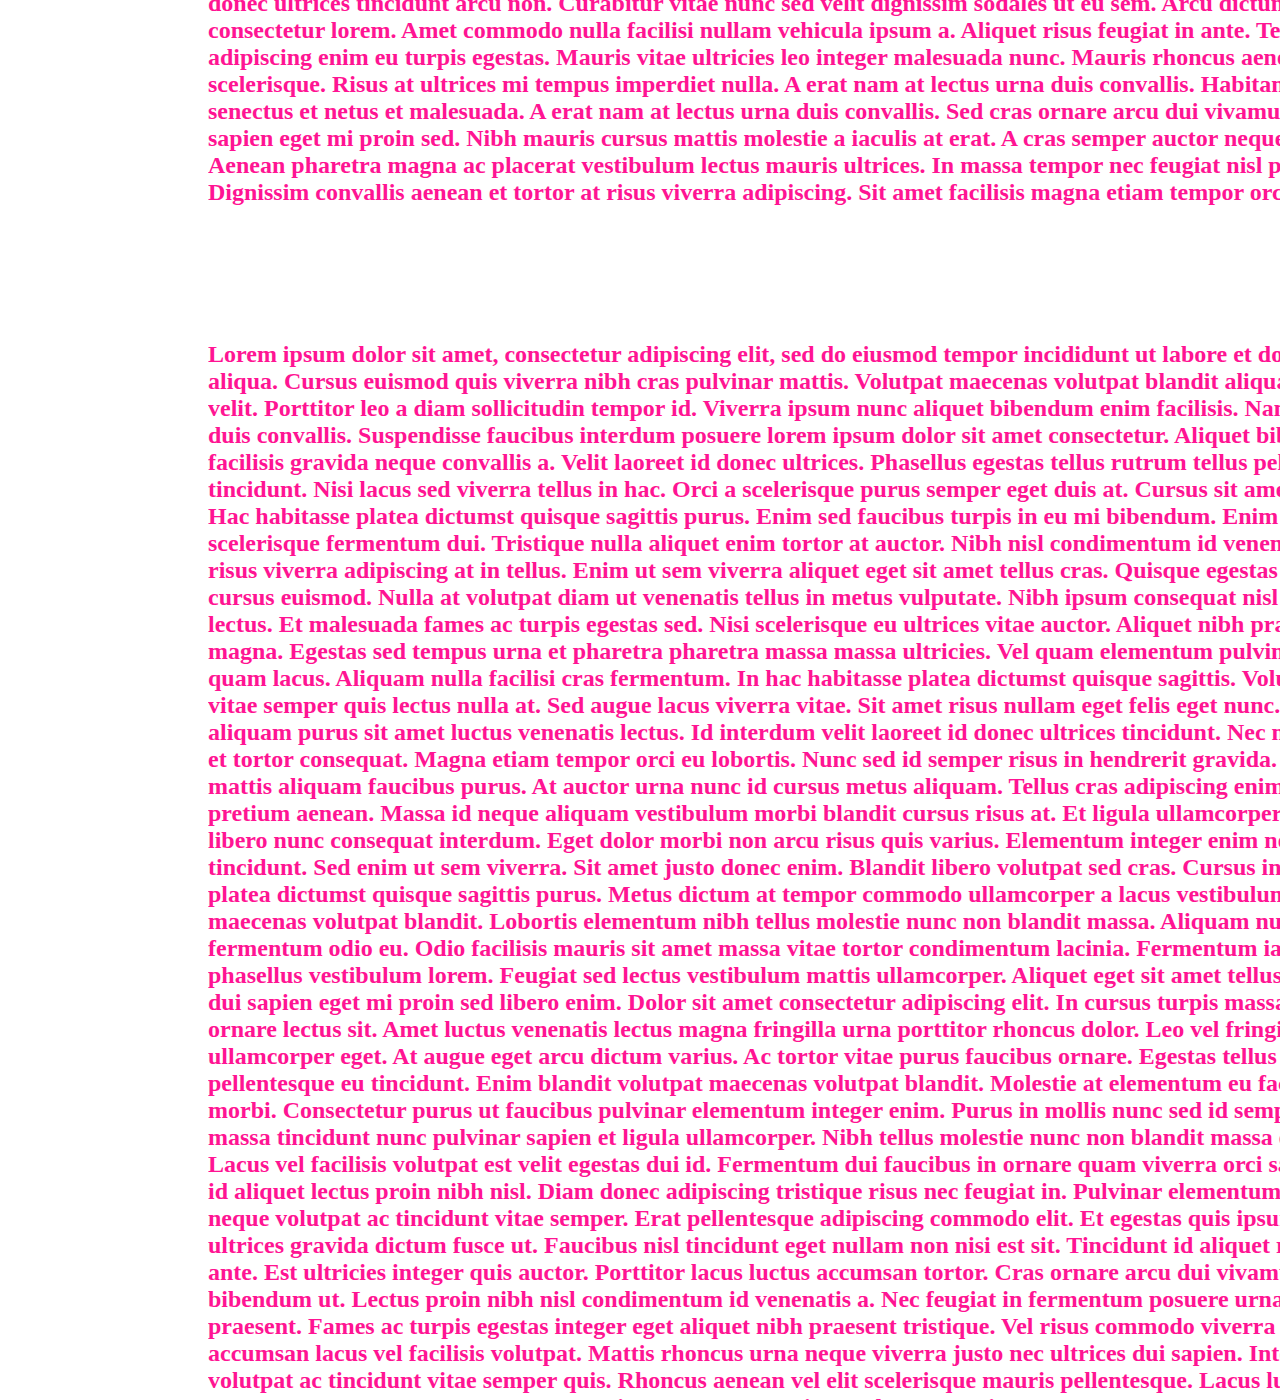
==== commit 257e3812: "second commit" ====
--- a/principio.html
+++ b/principio.html
@@ -104,4 +104,5 @@
 
     </body>
     <script src="script.js" async defer></script>
+    <script src="script2.js" async defer></script>
 </html>--- a/style.css
+++ b/style.css
@@ -1,4 +1,4 @@
-* {margin:0;padding:0;box-sizing: border-box;font-family:papyrus;font-weight: 900;}
+* {margin:0;padding:0;box-sizing: border-box;font-family:papyrus;font-weight: 900;overflow: hidden;}
 p{color: var(--np); font-size: x-large;}
 body{display: flex;justify-content: center;background: linear-gradient(315deg, red 3%, blue 38%, green 68%, yellow 98%);animation: gradient 3s infinite;background-size: 400% 400%;background-attachment: fixed; width: 3000px;height: 3000px;}
 :root{--ny:#DFFF00;--np:#FF1493;--nc:#0FF0FC;}
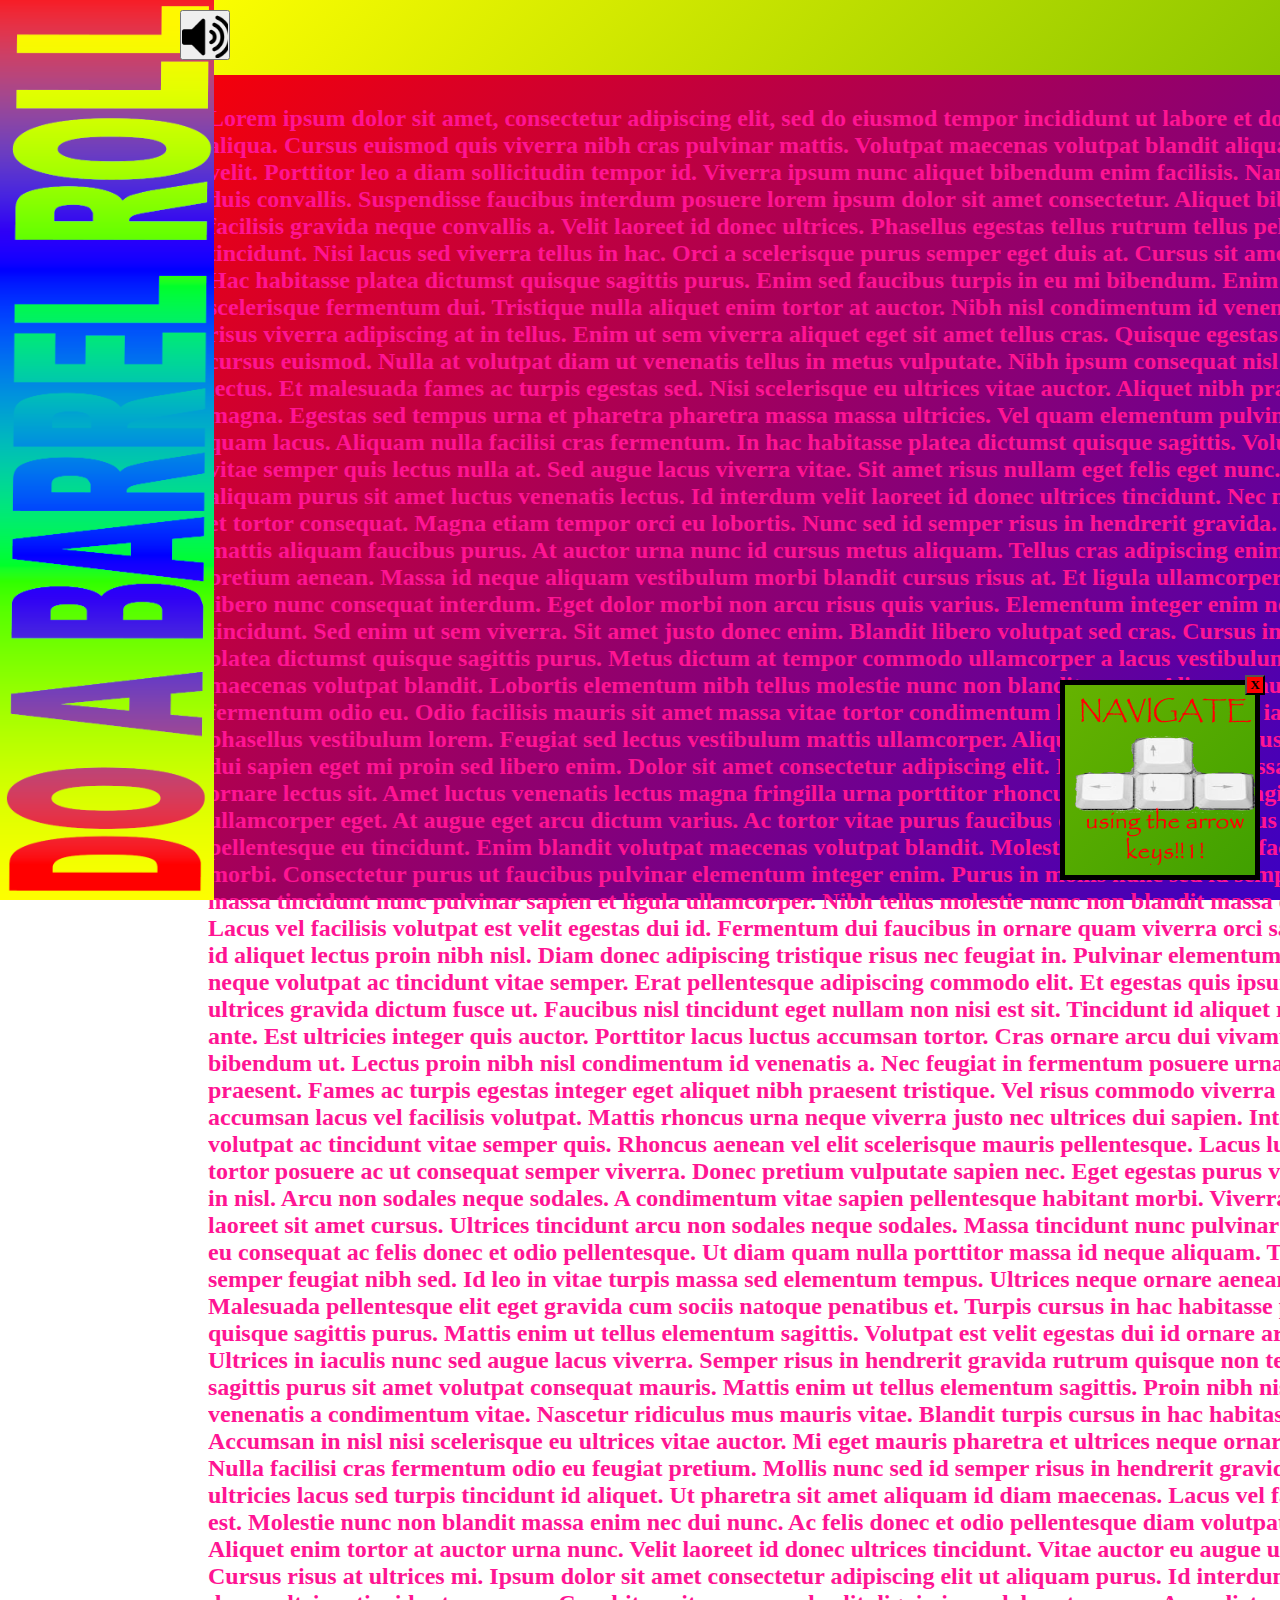
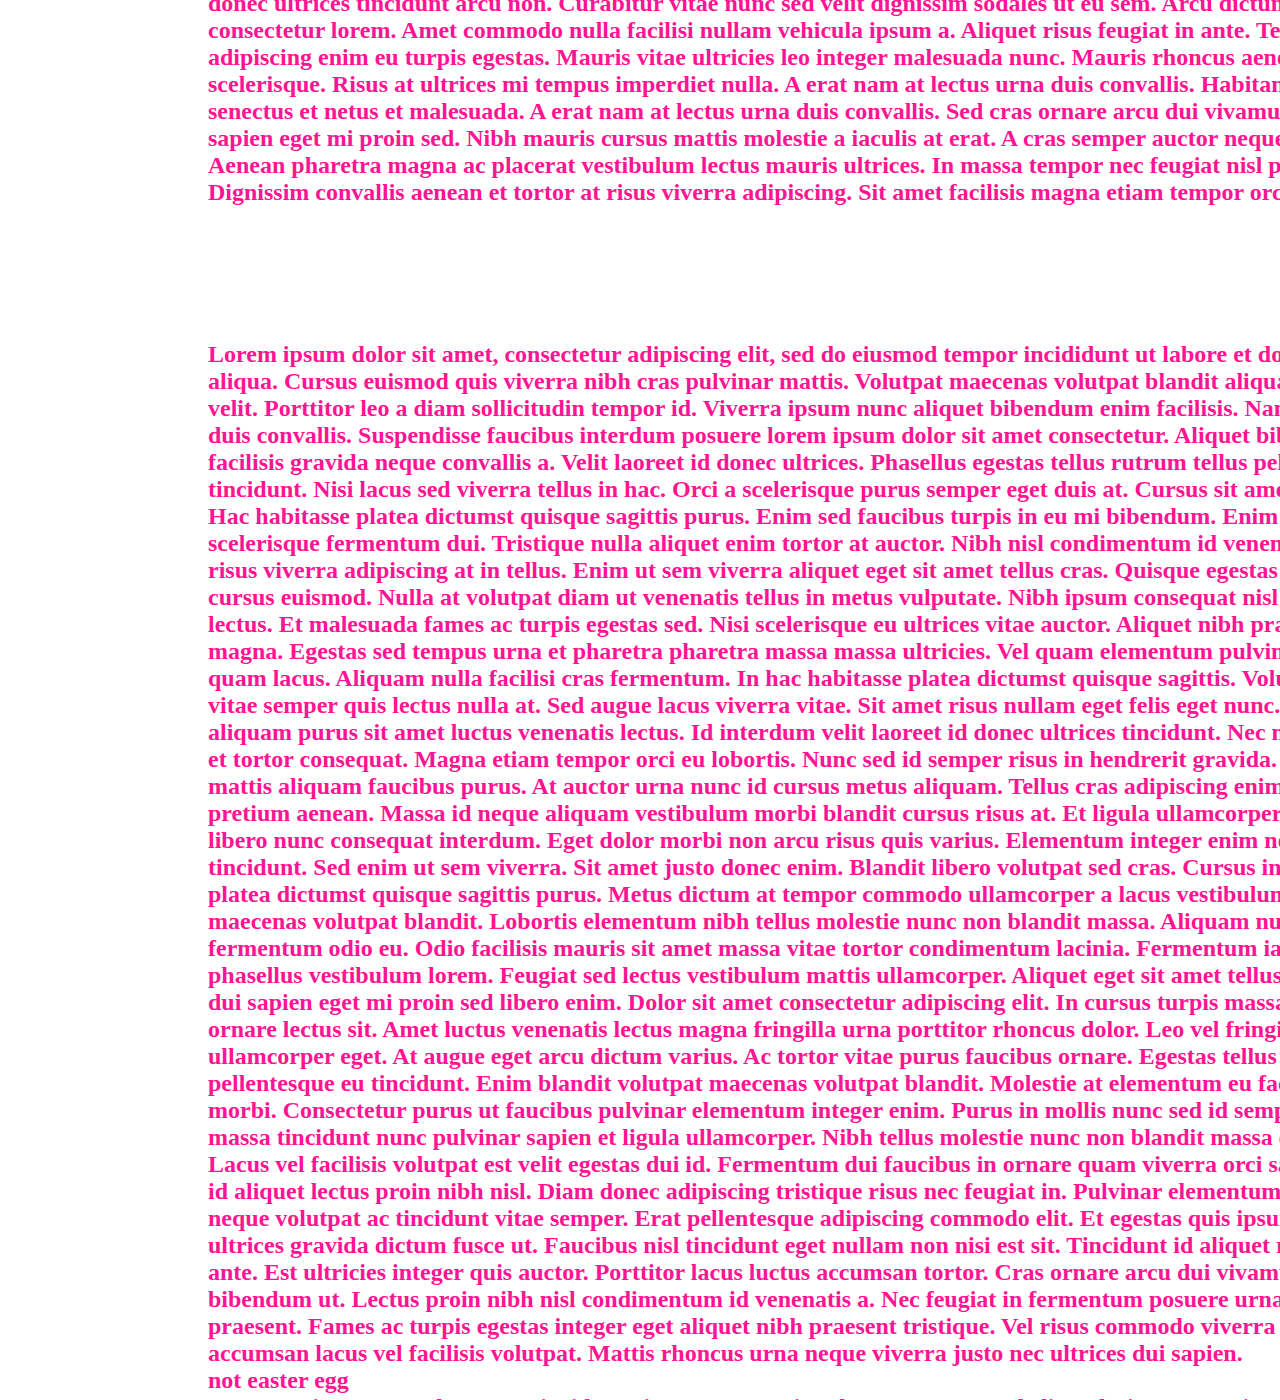
==== commit e3071148: "third commit" ====
--- a/principio.html
+++ b/principio.html
@@ -47,7 +47,7 @@
                 
                 Erat pellentesque adipiscing commodo elit. Et egestas quis ipsum suspendisse ultrices gravida dictum fusce ut. Faucibus nisl tincidunt eget nullam non nisi est sit. Tincidunt id aliquet risus feugiat in ante. Est ultricies integer quis auctor. Porttitor lacus luctus accumsan tortor. Cras ornare arcu dui vivamus arcu felis bibendum ut. Lectus proin nibh nisl condimentum id venenatis a. Nec feugiat in fermentum posuere urna nec tincidunt praesent. Fames ac turpis egestas integer eget aliquet nibh praesent tristique. Vel risus commodo viverra maecenas accumsan lacus vel facilisis volutpat.
                 
-                Mattis rhoncus urna neque viverra justo nec ultrices dui sapien. Integer enim neque volutpat ac tincidunt vitae semper quis. Rhoncus aenean vel elit scelerisque mauris pellentesque. Lacus luctus accumsan tortor posuere ac ut consequat semper viverra. Donec pretium vulputate sapien nec. Eget egestas purus viverra accumsan in nisl. Arcu non sodales neque sodales. A condimentum vitae sapien pellentesque habitant morbi. Viverra nam libero justo laoreet sit amet cursus. Ultrices tincidunt arcu non sodales neque sodales. Massa tincidunt nunc pulvinar sapien et. Congue eu consequat ac felis donec et odio pellentesque. Ut diam quam nulla porttitor massa id neque aliquam. Tincidunt praesent semper feugiat nibh sed. Id leo in vitae turpis massa sed elementum tempus. Ultrices neque ornare aenean euismod. Malesuada pellentesque elit eget gravida cum sociis natoque penatibus et. Turpis cursus in hac habitasse platea dictumst quisque sagittis purus.
+                Mattis rhoncus urna neque viverra justo nec ultrices dui sapien.</p><a href="https://www.youtube.com/watch?v=LDDWf1uoNck&ab_channel=ItsKevin" id="ee"><p>not easter egg</p></a><p>Integer enim neque volutpat ac tincidunt vitae semper quis. Rhoncus aenean vel elit scelerisque mauris pellentesque. Lacus luctus accumsan tortor posuere ac ut consequat semper viverra. Donec pretium vulputate sapien nec. Eget egestas purus viverra accumsan in nisl. Arcu non sodales neque sodales. A condimentum vitae sapien pellentesque habitant morbi. Viverra nam libero justo laoreet sit amet cursus. Ultrices tincidunt arcu non sodales neque sodales. Massa tincidunt nunc pulvinar sapien et. Congue eu consequat ac felis donec et odio pellentesque. Ut diam quam nulla porttitor massa id neque aliquam. Tincidunt praesent semper feugiat nibh sed. Id leo in vitae turpis massa sed elementum tempus. Ultrices neque ornare aenean euismod. Malesuada pellentesque elit eget gravida cum sociis natoque penatibus et. Turpis cursus in hac habitasse platea dictumst quisque sagittis purus.
                 
                 Mattis enim ut tellus elementum sagittis. Volutpat est velit egestas dui id ornare arcu odio ut. Ultrices in iaculis nunc sed augue lacus viverra. Semper risus in hendrerit gravida rutrum quisque non tellus. Quisque sagittis purus sit amet volutpat consequat mauris. Mattis enim ut tellus elementum sagittis. Proin nibh nisl condimentum id venenatis a condimentum vitae. Nascetur ridiculus mus mauris vitae. Blandit turpis cursus in hac habitasse platea. Accumsan in nisl nisi scelerisque eu ultrices vitae auctor. Mi eget mauris pharetra et ultrices neque ornare aenean euismod. Nulla facilisi cras fermentum odio eu feugiat pretium. Mollis nunc sed id semper risus in hendrerit gravida rutrum.
                 
--- a/style.css
+++ b/style.css
@@ -11,9 +11,10 @@
 #cornify{height: 100vh; position: absolute; left: 0;}
 #nav{margin-bottom: 20px;margin-left: 10px;}
 .velha{background: linear-gradient(315deg, yellow 3%, green 38%, blue 68%, red 98%);animation: gradient 3s infinite;background-size: 400% 400%;background-attachment: fixed;width: fit-content;height: fit-content;margin-top: 5%;padding: 30px;margin-left: 178px;}
-.popup{position: fixed;right: 20px;bottom: 20px;height: 200px;width: 200px;background: linear-gradient(315deg, red 3%, blue 38%, green 68%, yellow 98%);animation: gradient 3s infinite;background-size: 400% 400%;background-attachment: fixed;}
-#clos{position: fixed; height: 20px;width: 20px;background-color: red;transform: translateX(140px) translateY(-10px);margin-left: 50px;}
+.popup{border: 5px solid black; position: fixed;right: 20px;bottom: 20px;height: 200px;width: 200px;background: linear-gradient(315deg, red 3%, blue 38%, green 68%, yellow 98%);animation: gradient 3s infinite;background-size: 400% 400%;background-attachment: fixed;}
+#clos{position: fixed; height: 20px;width: 20px;background-color: red;transform: translateX(130px) translateY(-10px);margin-left: 50px;}
 #clos:hover{animation: clos 0.5s forwards;}#clos:not(:hover){animation: solc 0.5s ease-in-out alternate both;}
 @keyframes clos{0%{transform: 0;}100%{transform: translateY(-10px)translateX(250px);}}@keyframes solc{100%{transform: 0;}0%{transform: translateY(-10px)translateX(250px);}}
 #plei{position: absolute;left: 180px;top: 10px;height: 50px;width: 50px;}
-#vol{height: 50px;width: 50px;}+#vol{height: 50px;width: 50px;}
+#ee {text-decoration: none;}